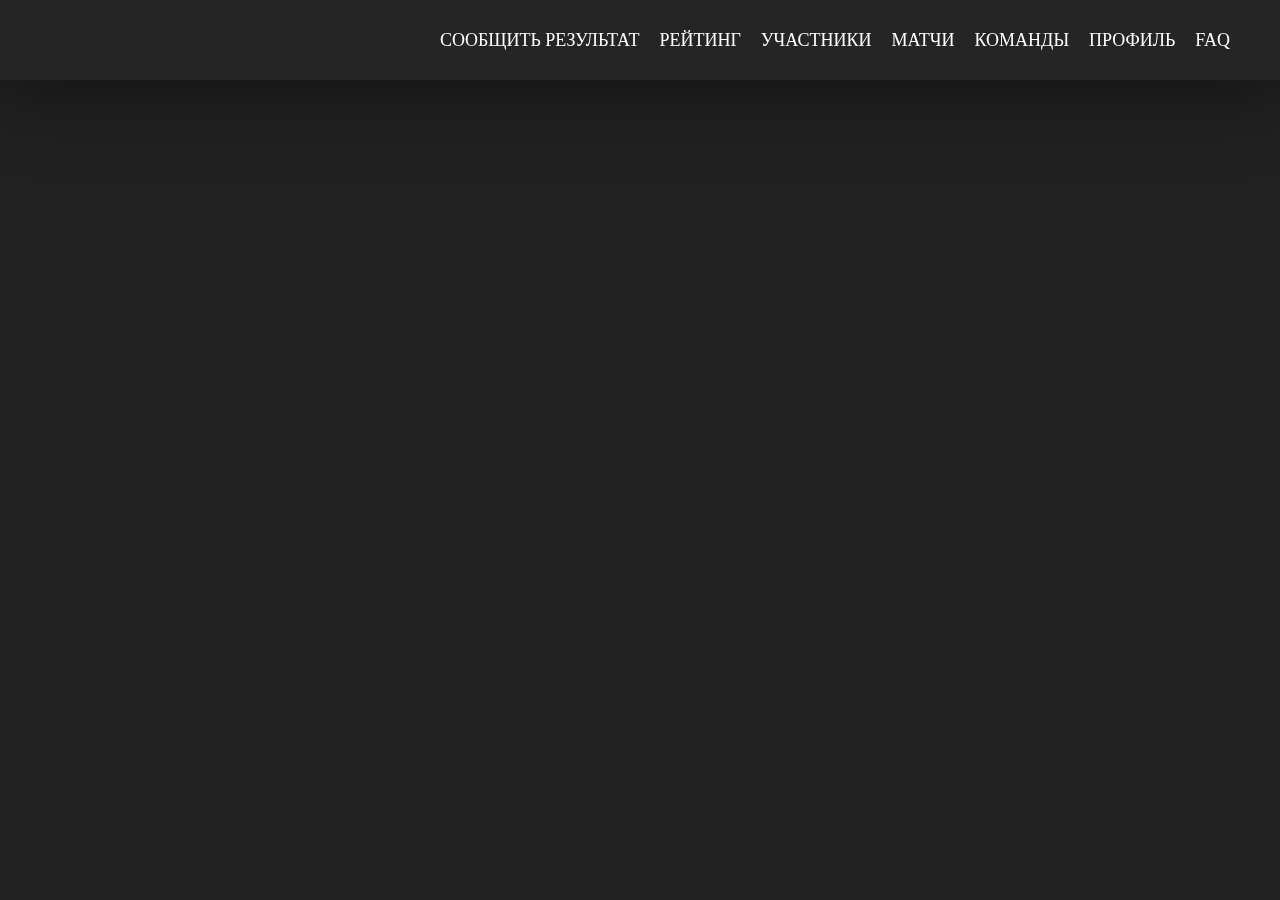
==== frontend/index.html @ 809a3591 "COMMIT" ====
<!DOCTYPE html>
<html>
    <head>
       <link rel="shortcut icon" href="/img/favicon.ico" type="image/x-icon">
	   <meta charset="utf-8">
       <meta http-equiv="Cache-Control" content="no-cache">
	   <meta http-equiv="X-UA-Compatible" content="IE=edge">
	   <meta name="viewport" content="width=device-width, initial-scale=1, maximum-scale=1, user-scalable=no">
       <meta name="yandex-verification" content="ed4b1ac59362c3a8" />
        <!-- Подключение css -->
        <script src="https://cdn.jsdelivr.net/npm/@popperjs/core@2.9.2/dist/umd/popper.min.js" integrity="sha384-IQsoLXl5PILFhosVNubq5LC7Qb9DXgDA9i+tQ8Zj3iwWAwPtgFTxbJ8NT4GN1R8p" crossorigin="anonymous"></script>
        <script src="https://cdn.jsdelivr.net/npm/bootstrap@5.0.2/dist/js/bootstrap.min.js" integrity="sha384-cVKIPhGWiC2Al4u+LWgxfKTRIcfu0JTxR+EQDz/bgldoEyl4H0zUF0QKbrJ0EcQF" crossorigin="anonymous"></script>
        <link href="https://cdn.jsdelivr.net/npm/bootstrap@5.0.2/dist/css/bootstrap.min.css" rel="stylesheet" integrity="sha384-EVSTQN3/azprG1Anm3QDgpJLIm9Nao0Yz1ztcQTwFspd3yD65VohhpuuCOmLASjC" crossorigin="anonymous">
        <script src="https://cdn.jsdelivr.net/npm/bootstrap@5.0.2/dist/js/bootstrap.bundle.min.js" integrity="sha384-MrcW6ZMFYlzcLA8Nl+NtUVF0sA7MsXsP1UyJoMp4YLEuNSfAP+JcXn/tWtIaxVXM" crossorigin="anonymous"></script>
        <link href="js/libs/jquery-ui/jquery-ui.min.css" rel="stylesheet">
        <link href="css/desktop.css" rel="stylesheet">
        <link href="css/mobile.css" rel="stylesheet">
        <!-- Подключение jquery -->
        <script src="js/libs/jquery/jquery.min.js"></script>
        <script src="js/libs/jquery-ui/jquery-ui.min.js"></script>
        <!-- Подключение angular -->
        <script src="js/libs/angularjs/1.6.9/angular.min.js"></script>
        <script src="js/libs/angularjs/1.6.9/angular-route.js"></script>
        <script src="js/libs/angularjs/1.6.9/angular-cookies.js"></script>
        <script src="js/libs/angularjs/1.6.9/angular-sanitize.min.js"></script>
        <!-- Подключение файла для подмены основной части контента -->
        <script src="js/routes.js"></script>
        <!-- Подключение файлов-контроллеров для основной части -->
        <script src="js/controllers/faq.js?n=1"></script>
        <script src="js/controllers/get_result.js?n=1"></script>
        <script src="js/controllers/index.js?n=1"></script>
        <script src="js/controllers/matches.js?n=1"></script>
        <script src="js/controllers/members.js?n=1"></script>
        <script src="js/controllers/profile.js?n=1"></script>
        <script src="js/controllers/rating.js?n=1"></script>
        <script src="js/controllers/common.js?n=1"></script>
        <script src="js/controllers/teams.js?n=1"></script>
        <script src="js/controllers/header.js?n=1"></script>
    </head>

    <body ng-app="main" ng-controller="common" ng-class="{'loaded':isLoaded}">

        <div class="blocked" style="display:none;"></div>
        <!-- Основная часть -->
        <div class="wrap">
            <!-- Шапка страницы -->
            <header ng-include="'views/includes/header.html'" ng-controller="header"></header>
            <!-- Основной блок страницы -->
            <div class="main">
                <div ng-view class="main-content"></div>
            </div>
            <!-- Подвал страницы -->
            <div ng-include="'views/includes/footer.html'"></div>
        </div>
    </body>
</html>
---- frontend/css/desktop.css ----
/*Тело*/
body {background-color: #212121;}
.main-content {max-width: 1140px; padding-top: 120px; margin-left: auto; margin-right: auto; padding-left: 20px; padding-right: 20px;}
/*Шапка*/
.header {position: fixed; width: 100%; top: 0; left: 0; z-index: 50;}
.header:before {content: ''; position: absolute; top: 0; left: 0; width: 100%; height: 100%; background-color: #252525; z-index: 3; -webkit-box-shadow: 0px 0px 79px 3px rgba(0, 0, 0, 0.51); -moz-box-shadow: 0px 0px 79px 3px rgba(0, 0, 0, 0.51); box-shadow: 0px 0px 79px 3px rgba(0, 0, 0, 0.51);}
.header__body {position: relative; display: flex; justify-content: space-between; height: 80px; align-items: center;}
.container {max-width: 1180px; margin: 0 auto; padding: 0 10px;}
.header__list {display: flex; position: relative; z-index: 3;}
.header__list li {list-style: none; margin-left: 20px;}
.header__link {color: #fff; font-size: 18px; text-transform: uppercase; text-decoration: none;}
.header__logo {position: relative; flex: 0 0 60px; z-index: 5;}
.header__logo img {max-width: 100%; border-radius: 50%; display: block;}
.header__burger {display: none; z-index: 5;}
/*Контент*/
.content__block {display: flex; flex-direction: column; justify-content: center; background-color: #272727; -webkit-box-shadow: 0px 0px 79px 3px rgba(0, 0, 0, 0.51); -moz-box-shadow: 0px 0px 79px 3px rgba(0, 0, 0, 0.51); box-shadow: 0px 0px 79px 3px rgba(0, 0, 0, 0.51); margin-bottom: 60px}
.content__block__img {width: 100%;}
.content__block__title {font-size: 24px; color: #fff; text-align: center; margin-bottom: 30px; margin-left: 20px; margin-right: 20px;}
.content__block__text {font-size: 18px; color: #fff; margin-left: 20px; margin-bottom: 20px; margin-right: 20px;}
.content__block__text__paragraph {padding-bottom: 20px;}
/*FAQ*/
.faq__content {display: flex; position: relative; width: 100%; height: 100%; flex-direction: column; justify-content: center;}
---- frontend/css/mobile.css ----
@media (max-width: 925px){
	.header__burger {display: block; position: relative; width: 30px; height: 20px}
	.header__burger:before, .header__burger:after {content: ''; background-color: #fff; position: absolute; width: 100%; height: 2px; left: 0;}
	.header__burger:before {top: 0;}
	.header__burger:after {bottom: 0;}
	.header__burger span {position: absolute; background-color: #fff; position: absolute; left: 0; width: 100%; height: 2px; top: 9px;}
	.header__menu {position: fixed; top: 0; left: 0; width: 100%; height: 100%; background-color: #292929; padding: 100px 0 0 0;}
	.header__list {display: flex; flex-direction: column;}
	.header__list li {margin-bottom: 20px;}
	.header__list li a {font-size: 24px;}
	.header__menu.active {top: 0; transition: all 0.5s ease 0s;}
	.header__menu.deactive {top: -100%; transition: all 0.5s ease 0s;}
	.header__burger.active:before {transform: rotate(45deg); top: 9px;}
	.header__burger.active:after {transform: rotate(-45deg); bottom: 9px;}
	.header__burger.active span{transform: scale(0);}
}
@media (max-width: 767px) {
	.header__body {height: 50px;}
	.header__logo {flex: 0 0 40px;}
	.header__menu {padding: 70px 0 0 0;}
	.header__list li a {font-size: 22px;}
	.main-content {padding-top: 80px;}
}
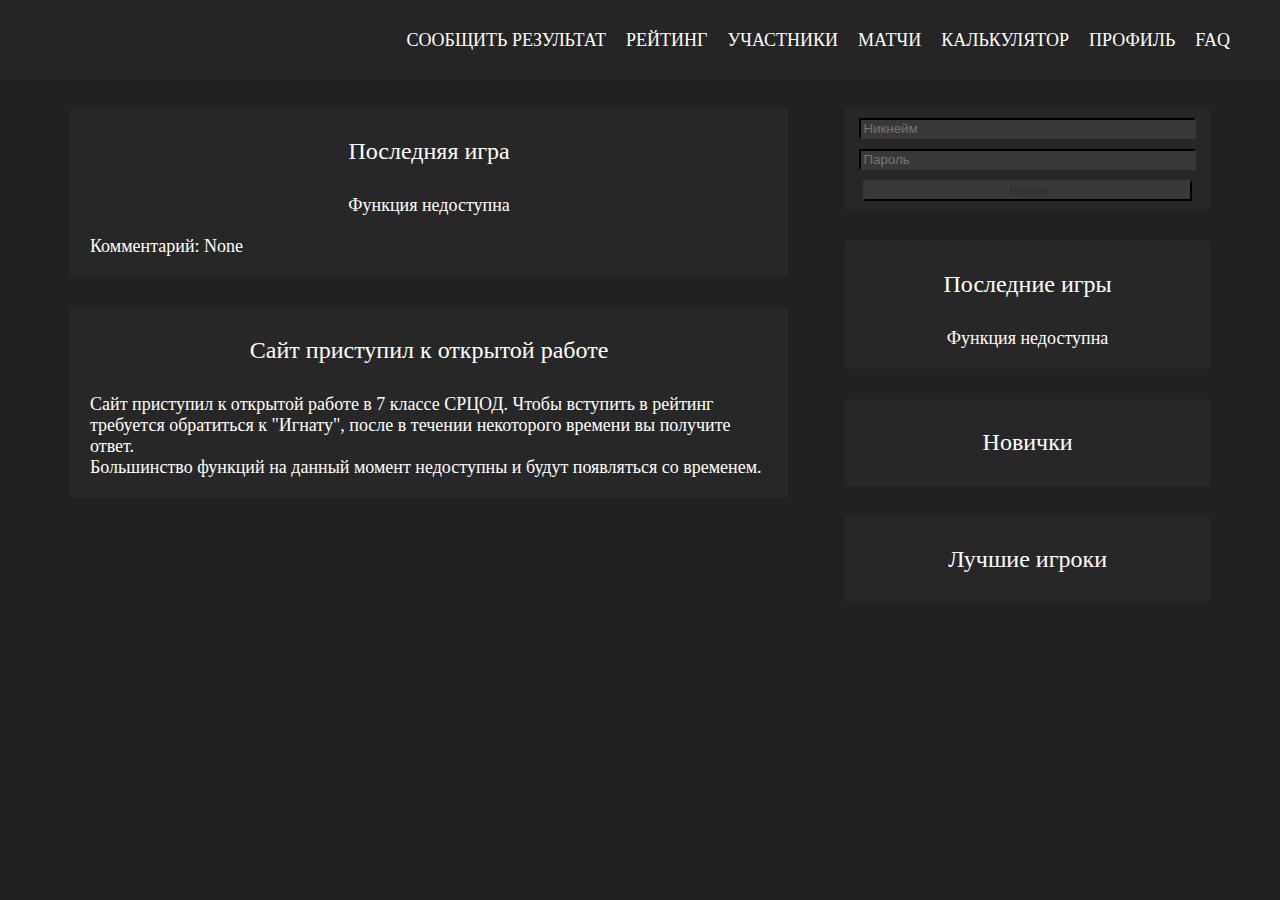
==== commit 78057350: "global update" ====
--- a/frontend/index.html
+++ b/frontend/index.html
@@ -36,6 +36,12 @@
         <script src="js/controllers/common.js?n=1"></script>
         <script src="js/controllers/teams.js?n=1"></script>
         <script src="js/controllers/header.js?n=1"></script>
+        <!-- Подключение настроенной структуры ООП -->
+        <script src="js/classes/main.js?n=1"></script>
+        <script src="js/classes/block.js?n=1"></script>
+        <script src="js/classes/button.js?n=1"></script>
+        <script src="js/classes/checkup.js?n=1"></script>
+        <script src="js/classes/dataCollector.js?n=1"></script>
     </head>
 
     <body ng-app="main" ng-controller="common" ng-class="{'loaded':isLoaded}">
--- a/frontend/css/desktop.css
+++ b/frontend/css/desktop.css
@@ -1,9 +1,9 @@
 /*Тело*/
 body {background-color: #212121;}
-.main-content {max-width: 1140px; padding-top: 120px; margin-left: auto; margin-right: auto; padding-left: 20px; padding-right: 20px;}
+.main-content {max-width: 1140px; padding-top: 100px; margin-left: auto; margin-right: auto; padding-left: 20px; padding-right: 20px;}
 /*Шапка*/
 .header {position: fixed; width: 100%; top: 0; left: 0; z-index: 50;}
-.header:before {content: ''; position: absolute; top: 0; left: 0; width: 100%; height: 100%; background-color: #252525; z-index: 3; -webkit-box-shadow: 0px 0px 79px 3px rgba(0, 0, 0, 0.51); -moz-box-shadow: 0px 0px 79px 3px rgba(0, 0, 0, 0.51); box-shadow: 0px 0px 79px 3px rgba(0, 0, 0, 0.51);}
+.header:before {content: ''; position: absolute; top: 0; left: 0; width: 100%; height: 100%; background-color: #252525; z-index: 3;}
 .header__body {position: relative; display: flex; justify-content: space-between; height: 80px; align-items: center;}
 .container {max-width: 1180px; margin: 0 auto; padding: 0 10px;}
 .header__list {display: flex; position: relative; z-index: 3;}
@@ -13,10 +13,32 @@
 .header__logo img {max-width: 100%; border-radius: 50%; display: block;}
 .header__burger {display: none; z-index: 5;}
 /*Контент*/
-.content__block {display: flex; flex-direction: column; justify-content: center; background-color: #272727; -webkit-box-shadow: 0px 0px 79px 3px rgba(0, 0, 0, 0.51); -moz-box-shadow: 0px 0px 79px 3px rgba(0, 0, 0, 0.51); box-shadow: 0px 0px 79px 3px rgba(0, 0, 0, 0.51); margin-bottom: 60px}
-.content__block__img {width: 100%;}
-.content__block__title {font-size: 24px; color: #fff; text-align: center; margin-bottom: 30px; margin-left: 20px; margin-right: 20px;}
+.content__block {position: relative; width: 100%;display: flex; flex-direction: column; justify-content: center; background-color: #272727; margin-bottom: 30px}
+.content__block__img {width: 100%; margin-bottom: 30px;}
+.content__block__img img {width: 100%;}
+.content__block__title {font-size: 24px; color: #fff; text-align: center; margin-bottom: 30px; margin-top: 30px; margin-left: 20px; margin-right: 20px;}
 .content__block__text {font-size: 18px; color: #fff; margin-left: 20px; margin-bottom: 20px; margin-right: 20px;}
 .content__block__text__paragraph {padding-bottom: 20px;}
+/*Таблицы*/
+.table-wrap{overflow-x:auto;}
+table.table {width: 100%; height: 100%; color: #fff; border: 3px solid #fff;}
+table.table th, table.table td {text-align: center; padding: 8px;}
+table.table-1 th {font-weight: bold;}
 /*FAQ*/
-.faq__content {display: flex; position: relative; width: 100%; height: 100%; flex-direction: column; justify-content: center;}+.faq__content {display: flex; position: relative; width: 100%; height: 100%; flex-direction: column; justify-content: center;}
+/*Рейтинг*/
+.rating {display: flex; position: relative; width: 100%; height: 100%; flex-direction: column; justify-content: center;}
+/*Главная страница*/
+.index {position: relative; display: flex; width: 100%; height: 100%; flex-direction: row; justify-content: space-between;}
+.index__left {position: relative; width: 63%; height: calc(100vh - 120px); overflow-y: auto; overflow-x: hidden;}
+.index__left::-webkit-scrollbar {width: 0;}
+.index__right {position: relative; width: 32%; height: calc(100vh - 120px); overflow-y: auto;}
+.index__right::-webkit-scrollbar {width: 0;}
+
+.login__place, .login__place:focus, .login__place:before {color: #fff; background-color: #383838; border-color: #383838; width: 90%; margin-left: auto; margin-right: auto; margin-top: 10px;}
+.login__button {width: 90%; margin-top: 10px; margin-bottom: 10px; margin-left: auto; margin-right: auto;}
+.reg_btn, .reg_btn:hover, .reg_btn:before {width: 100%; border-color: #383838; text-align: center; background-color: #383838;}
+/*Сообщить результат*/
+.get_result__content {min-height: 100%; width: 100%;}
+.result__select, .result__select:hover, .result__select:focus {color: #fff; background-color: #383838; border-color: #383838;}
+.ui-autocomplete, .ui-state-hover, .ui-state-active, .ui-state-focus{color: #fff; background-color: #383838; border-color: #383838;}--- a/frontend/css/mobile.css
+++ b/frontend/css/mobile.css
@@ -20,4 +20,7 @@
 	.header__menu {padding: 70px 0 0 0;}
 	.header__list li a {font-size: 22px;}
 	.main-content {padding-top: 80px;}
+	.index {flex-direction: column;}
+	.index__left {width: 100%; height: auto; order: 1;}
+	.index__right {width: 100%; height: auto; order: 0;}
 }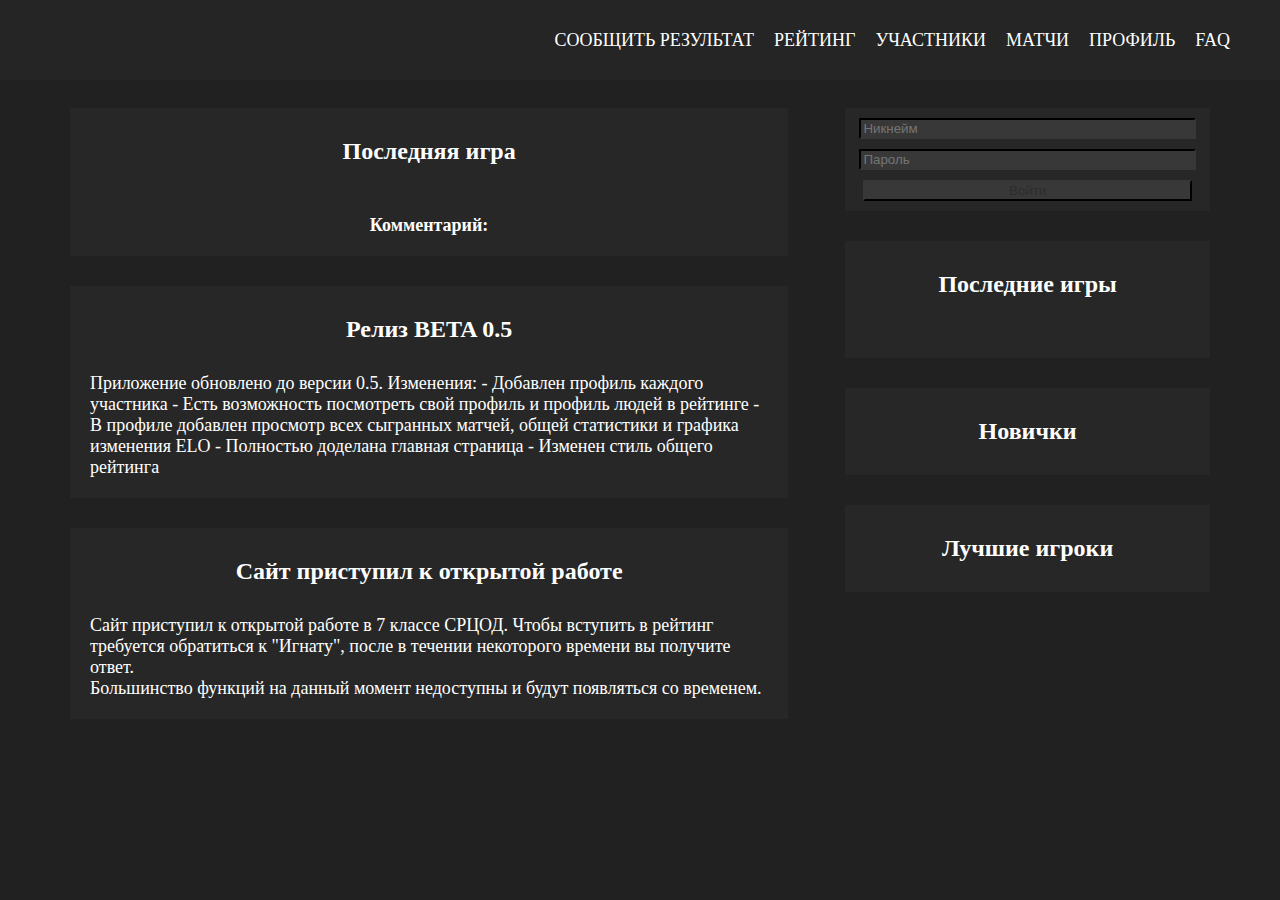
==== commit 45853982: "0.5" ====
--- a/frontend/index.html
+++ b/frontend/index.html
@@ -42,6 +42,9 @@
         <script src="js/classes/button.js?n=1"></script>
         <script src="js/classes/checkup.js?n=1"></script>
         <script src="js/classes/dataCollector.js?n=1"></script>
+        <script src="js/classes/backendConstructor.js?n=1"></script>
+        <!-- Подключение chart.js -->
+        <script src="js/libs/chart.js/dist/chart.js"></script>
     </head>
 
     <body ng-app="main" ng-controller="common" ng-class="{'loaded':isLoaded}">
--- a/frontend/css/desktop.css
+++ b/frontend/css/desktop.css
@@ -1,6 +1,8 @@
 /*Тело*/
 body {background-color: #212121;}
 .main-content {max-width: 1140px; padding-top: 100px; margin-left: auto; margin-right: auto; padding-left: 20px; padding-right: 20px;}
+/*Ссылки*/
+a, a:link, a:visited, a:hover, a:focus, a:active {text-decoration: none;}
 /*Шапка*/
 .header {position: fixed; width: 100%; top: 0; left: 0; z-index: 50;}
 .header:before {content: ''; position: absolute; top: 0; left: 0; width: 100%; height: 100%; background-color: #252525; z-index: 3;}
@@ -16,7 +18,7 @@
 .content__block {position: relative; width: 100%;display: flex; flex-direction: column; justify-content: center; background-color: #272727; margin-bottom: 30px}
 .content__block__img {width: 100%; margin-bottom: 30px;}
 .content__block__img img {width: 100%;}
-.content__block__title {font-size: 24px; color: #fff; text-align: center; margin-bottom: 30px; margin-top: 30px; margin-left: 20px; margin-right: 20px;}
+.content__block__title {font-weight: bold; font-size: 24px; color: #fff; text-align: center; margin-bottom: 30px; margin-top: 30px; margin-left: 20px; margin-right: 20px;}
 .content__block__text {font-size: 18px; color: #fff; margin-left: 20px; margin-bottom: 20px; margin-right: 20px;}
 .content__block__text__paragraph {padding-bottom: 20px;}
 /*Таблицы*/
@@ -41,4 +43,7 @@
 /*Сообщить результат*/
 .get_result__content {min-height: 100%; width: 100%;}
 .result__select, .result__select:hover, .result__select:focus {color: #fff; background-color: #383838; border-color: #383838;}
-.ui-autocomplete, .ui-state-hover, .ui-state-active, .ui-state-focus{color: #fff; background-color: #383838; border-color: #383838;}+.ui-autocomplete, .ui-state-hover, .ui-state-active, .ui-state-focus{color: #fff; background-color: #383838; border-color: #383838;}
+/*Таблица для участников*/
+table.table-3 {border-collapse: collapse; border-spacing: 0; width: 100%; color: #fff;}
+table.table-3 th, table.table-3 td {text-align: left; padding: 8px; border: none; text-align: center;}--- a/frontend/css/mobile.css
+++ b/frontend/css/mobile.css
@@ -23,4 +23,10 @@
 	.index {flex-direction: column;}
 	.index__left {width: 100%; height: auto; order: 1;}
 	.index__right {width: 100%; height: auto; order: 0;}
+	table.table-3 {border: 0; margin-bottom: 5px;}
+	table.table-3 thead {border: none;clip: rect(0 0 0 0); height: 1px; margin: -1px; overflow: hidden; padding: 0; position: absolute; width: 1px;}
+	table.table-3 tr {border-bottom: none; display: block; margin-bottom: 30px;}
+	table.table-3 td {display: block; text-align: right; border: 0;}
+	table.table-3 td::before {content: attr(data-label); float: left; font-weight: bold;text-transform: uppercase;}
+	table.table-3 td:last-child {border-bottom: 0;}
 }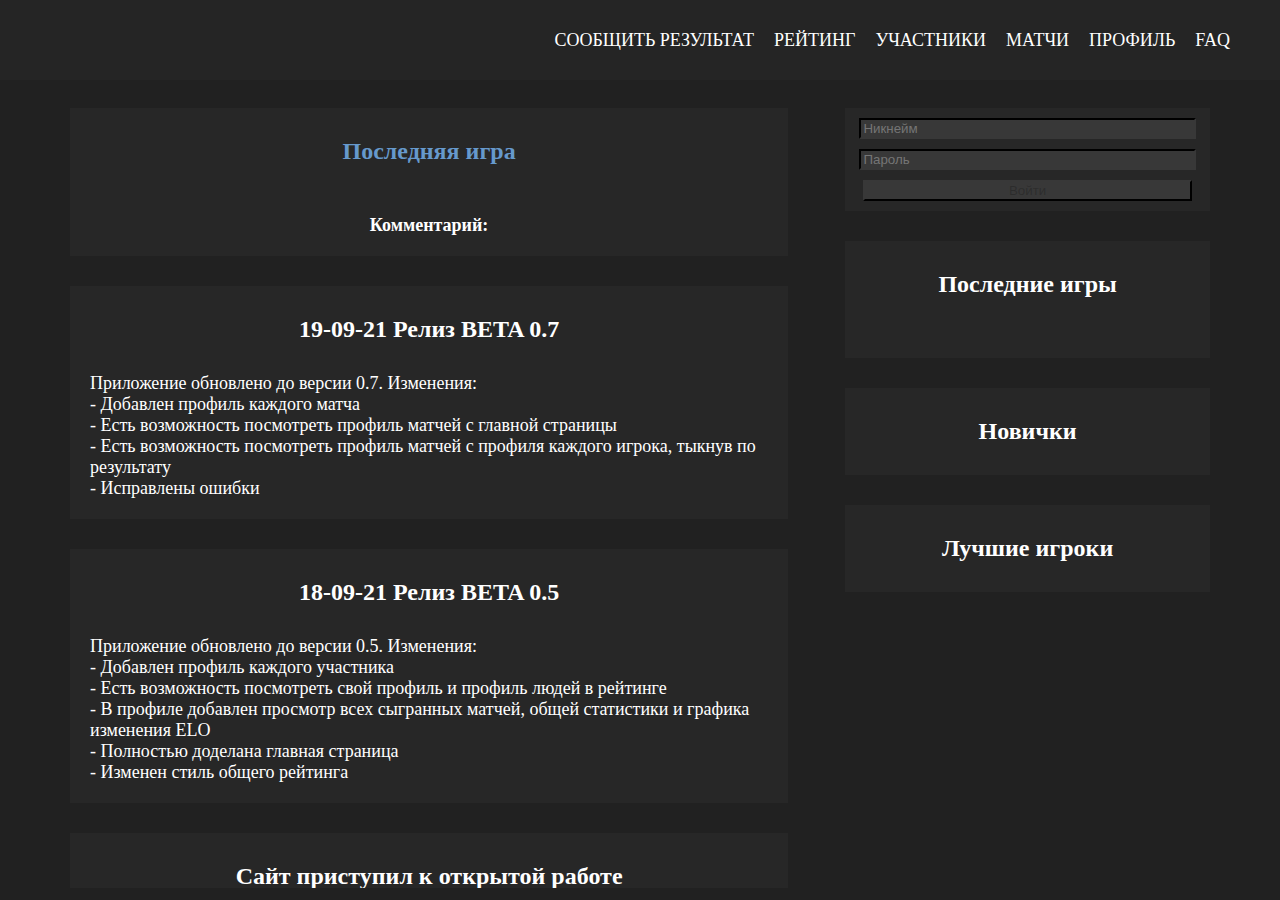
==== commit 08619d58: "invite add + fixes" ====
--- a/frontend/index.html
+++ b/frontend/index.html
@@ -36,6 +36,7 @@
         <script src="js/controllers/common.js?n=1"></script>
         <script src="js/controllers/teams.js?n=1"></script>
         <script src="js/controllers/header.js?n=1"></script>
+        <script src="js/controllers/invite.js?n=1"></script>
         <!-- Подключение настроенной структуры ООП -->
         <script src="js/classes/main.js?n=1"></script>
         <script src="js/classes/block.js?n=1"></script>
--- a/frontend/css/desktop.css
+++ b/frontend/css/desktop.css
@@ -1,49 +1,263 @@
 /*Тело*/
-body {background-color: #212121;}
-.main-content {max-width: 1140px; padding-top: 100px; margin-left: auto; margin-right: auto; padding-left: 20px; padding-right: 20px;}
+body {
+    background-color: #212121;
+}
+
+.main-content {
+    max-width: 1140px;
+    padding-top: 100px;
+    margin-left: auto;
+    margin-right: auto;
+    padding-left: 20px;
+    padding-right: 20px;
+}
+
 /*Ссылки*/
-a, a:link, a:visited, a:hover, a:focus, a:active {text-decoration: none;}
+a, a:link, a:visited, a:hover, a:focus, a:active {
+    text-decoration: none;
+    color: #6699CC;
+}
+
 /*Шапка*/
-.header {position: fixed; width: 100%; top: 0; left: 0; z-index: 50;}
-.header:before {content: ''; position: absolute; top: 0; left: 0; width: 100%; height: 100%; background-color: #252525; z-index: 3;}
-.header__body {position: relative; display: flex; justify-content: space-between; height: 80px; align-items: center;}
-.container {max-width: 1180px; margin: 0 auto; padding: 0 10px;}
-.header__list {display: flex; position: relative; z-index: 3;}
-.header__list li {list-style: none; margin-left: 20px;}
-.header__link {color: #fff; font-size: 18px; text-transform: uppercase; text-decoration: none;}
-.header__logo {position: relative; flex: 0 0 60px; z-index: 5;}
-.header__logo img {max-width: 100%; border-radius: 50%; display: block;}
-.header__burger {display: none; z-index: 5;}
+.header {
+    position: fixed;
+    width: 100%;
+    top: 0;
+    left: 0;
+    z-index: 50;
+}
+
+.header:before {
+    content: '';
+    position: absolute;
+    top: 0;
+    left: 0;
+    width: 100%;
+    height: 100%;
+    background-color: #252525;
+    z-index: 3;
+}
+
+.header__body {
+    position: relative;
+    display: flex;
+    justify-content: space-between;
+    height: 80px;
+    align-items: center;
+}
+
+.container {
+    max-width: 1180px;
+    margin: 0 auto;
+    padding: 0 10px;
+}
+
+.header__list {
+    display: flex;
+    position: relative;
+    z-index: 3;
+}
+
+.header__list li {
+    list-style: none;
+    margin-left: 20px;
+}
+
+.header__link {
+    color: #fff !important;
+    font-size: 18px;
+    text-transform: uppercase;
+    text-decoration: none;
+}
+
+.header__logo {
+    position: relative;
+    flex: 0 0 60px;
+    z-index: 5;
+}
+
+.header__logo img {
+    max-width: 100%;
+    border-radius: 50%;
+    display: block;
+}
+
+.header__burger {
+    display: none;
+    z-index: 5;
+}
+
 /*Контент*/
-.content__block {position: relative; width: 100%;display: flex; flex-direction: column; justify-content: center; background-color: #272727; margin-bottom: 30px}
-.content__block__img {width: 100%; margin-bottom: 30px;}
-.content__block__img img {width: 100%;}
-.content__block__title {font-weight: bold; font-size: 24px; color: #fff; text-align: center; margin-bottom: 30px; margin-top: 30px; margin-left: 20px; margin-right: 20px;}
-.content__block__text {font-size: 18px; color: #fff; margin-left: 20px; margin-bottom: 20px; margin-right: 20px;}
-.content__block__text__paragraph {padding-bottom: 20px;}
+.content__block {
+    position: relative;
+    width: 100%;
+    display: flex;
+    flex-direction: column;
+    justify-content: center;
+    background-color: #272727;
+    margin-bottom: 30px
+}
+
+.content__block__img {
+    width: 100%;
+    margin-bottom: 30px;
+}
+
+.content__block__img img {
+    width: 100%;
+}
+
+.content__block__title {
+    font-weight: bold;
+    font-size: 24px;
+    color: #fff;
+    text-align: center;
+    margin-bottom: 30px;
+    margin-top: 30px;
+    margin-left: 20px;
+    margin-right: 20px;
+}
+
+.content__block__text {
+    font-size: 18px;
+    color: #fff;
+    margin-left: 20px;
+    margin-bottom: 20px;
+    margin-right: 20px;
+}
+
+.content__block__text__paragraph {
+    padding-bottom: 20px;
+}
+
 /*Таблицы*/
-.table-wrap{overflow-x:auto;}
-table.table {width: 100%; height: 100%; color: #fff; border: 3px solid #fff;}
-table.table th, table.table td {text-align: center; padding: 8px;}
-table.table-1 th {font-weight: bold;}
+.table-wrap {
+    overflow-x: auto;
+}
+
+table.table {
+    width: 100%;
+    height: 100%;
+    color: #fff;
+    border: 3px solid #fff;
+}
+
+table.table th, table.table td {
+    text-align: center;
+    padding: 8px;
+}
+
+table.table-1 th {
+    font-weight: bold;
+}
+
 /*FAQ*/
-.faq__content {display: flex; position: relative; width: 100%; height: 100%; flex-direction: column; justify-content: center;}
+.faq__content {
+    display: flex;
+    position: relative;
+    width: 100%;
+    height: 100%;
+    flex-direction: column;
+    justify-content: center;
+}
+
 /*Рейтинг*/
-.rating {display: flex; position: relative; width: 100%; height: 100%; flex-direction: column; justify-content: center;}
+.rating {
+    display: flex;
+    position: relative;
+    width: 100%;
+    height: 100%;
+    flex-direction: column;
+    justify-content: center;
+}
+
 /*Главная страница*/
-.index {position: relative; display: flex; width: 100%; height: 100%; flex-direction: row; justify-content: space-between;}
-.index__left {position: relative; width: 63%; height: calc(100vh - 120px); overflow-y: auto; overflow-x: hidden;}
-.index__left::-webkit-scrollbar {width: 0;}
-.index__right {position: relative; width: 32%; height: calc(100vh - 120px); overflow-y: auto;}
-.index__right::-webkit-scrollbar {width: 0;}
-
-.login__place, .login__place:focus, .login__place:before {color: #fff; background-color: #383838; border-color: #383838; width: 90%; margin-left: auto; margin-right: auto; margin-top: 10px;}
-.login__button {width: 90%; margin-top: 10px; margin-bottom: 10px; margin-left: auto; margin-right: auto;}
-.reg_btn, .reg_btn:hover, .reg_btn:before {width: 100%; border-color: #383838; text-align: center; background-color: #383838;}
+.index {
+    position: relative;
+    display: flex;
+    width: 100%;
+    height: 100%;
+    flex-direction: row;
+    justify-content: space-between;
+}
+
+.index__left {
+    position: relative;
+    width: 63%;
+    height: calc(100vh - 120px);
+    overflow-y: auto;
+    overflow-x: hidden;
+}
+
+.index__left::-webkit-scrollbar {
+    width: 0;
+}
+
+.index__right {
+    position: relative;
+    width: 32%;
+    height: calc(100vh - 120px);
+    overflow-y: auto;
+}
+
+.index__right::-webkit-scrollbar {
+    width: 0;
+}
+
+.login__place, .login__place:focus, .login__place:before {
+    color: #fff;
+    background-color: #383838;
+    border-color: #383838;
+    width: 90%;
+    margin-left: auto;
+    margin-right: auto;
+    margin-top: 10px;
+}
+
+.login__button {
+    width: 90%;
+    margin-top: 10px;
+    margin-bottom: 10px;
+    margin-left: auto;
+    margin-right: auto;
+}
+
+.reg_btn, .reg_btn:hover, .reg_btn:before {
+    width: 100%;
+    border-color: #383838;
+    text-align: center;
+    background-color: #383838;
+}
+
 /*Сообщить результат*/
-.get_result__content {min-height: 100%; width: 100%;}
-.result__select, .result__select:hover, .result__select:focus {color: #fff; background-color: #383838; border-color: #383838;}
-.ui-autocomplete, .ui-state-hover, .ui-state-active, .ui-state-focus{color: #fff; background-color: #383838; border-color: #383838;}
+.get_result__content {
+    min-height: 100%;
+    width: 100%;
+}
+
+.result__select, .result__select:hover, .result__select:focus {
+    color: #fff;
+    background-color: #383838;
+    border-color: #383838;
+}
+
+.ui-autocomplete, .ui-state-hover, .ui-state-active, .ui-state-focus {
+    color: #fff;
+    background-color: #383838;
+    border-color: #383838;
+}
+
 /*Таблица для участников*/
-table.table-3 {border-collapse: collapse; border-spacing: 0; width: 100%; color: #fff;}
-table.table-3 th, table.table-3 td {text-align: left; padding: 8px; border: none; text-align: center;}+table.table-3 {
+    border-collapse: collapse;
+    border-spacing: 0;
+    width: 100%;
+    color: #fff;
+}
+
+table.table-3 th, table.table-3 td {
+    text-align: left;
+    padding: 8px;
+    border: none;
+    text-align: center;
+}--- a/frontend/css/mobile.css
+++ b/frontend/css/mobile.css
@@ -1,32 +1,159 @@
-@media (max-width: 925px){
-	.header__burger {display: block; position: relative; width: 30px; height: 20px}
-	.header__burger:before, .header__burger:after {content: ''; background-color: #fff; position: absolute; width: 100%; height: 2px; left: 0;}
-	.header__burger:before {top: 0;}
-	.header__burger:after {bottom: 0;}
-	.header__burger span {position: absolute; background-color: #fff; position: absolute; left: 0; width: 100%; height: 2px; top: 9px;}
-	.header__menu {position: fixed; top: 0; left: 0; width: 100%; height: 100%; background-color: #292929; padding: 100px 0 0 0;}
-	.header__list {display: flex; flex-direction: column;}
-	.header__list li {margin-bottom: 20px;}
-	.header__list li a {font-size: 24px;}
-	.header__menu.active {top: 0; transition: all 0.5s ease 0s;}
-	.header__menu.deactive {top: -100%; transition: all 0.5s ease 0s;}
-	.header__burger.active:before {transform: rotate(45deg); top: 9px;}
-	.header__burger.active:after {transform: rotate(-45deg); bottom: 9px;}
-	.header__burger.active span{transform: scale(0);}
+@media (max-width: 925px) {
+    .header__burger {
+        display: block;
+        position: relative;
+        width: 30px;
+        height: 20px
+    }
+
+    .header__burger:before, .header__burger:after {
+        content: '';
+        background-color: #fff;
+        position: absolute;
+        width: 100%;
+        height: 2px;
+        left: 0;
+    }
+
+    .header__burger:before {
+        top: 0;
+    }
+
+    .header__burger:after {
+        bottom: 0;
+    }
+
+    .header__burger span {
+        position: absolute;
+        background-color: #fff;
+        position: absolute;
+        left: 0;
+        width: 100%;
+        height: 2px;
+        top: 9px;
+    }
+
+    .header__menu {
+        position: fixed;
+        top: 0;
+        left: 0;
+        width: 100%;
+        height: 100%;
+        background-color: #292929;
+        padding: 100px 0 0 0;
+    }
+
+    .header__list {
+        display: flex;
+        flex-direction: column;
+    }
+
+    .header__list li {
+        margin-bottom: 20px;
+    }
+
+    .header__list li a {
+        font-size: 24px;
+    }
+
+    .header__menu.active {
+        top: 0;
+        transition: all 0.5s ease 0s;
+    }
+
+    .header__menu.deactive {
+        top: -100%;
+        transition: all 0.5s ease 0s;
+    }
+
+    .header__burger.active:before {
+        transform: rotate(45deg);
+        top: 9px;
+    }
+
+    .header__burger.active:after {
+        transform: rotate(-45deg);
+        bottom: 9px;
+    }
+
+    .header__burger.active span {
+        transform: scale(0);
+    }
 }
+
 @media (max-width: 767px) {
-	.header__body {height: 50px;}
-	.header__logo {flex: 0 0 40px;}
-	.header__menu {padding: 70px 0 0 0;}
-	.header__list li a {font-size: 22px;}
-	.main-content {padding-top: 80px;}
-	.index {flex-direction: column;}
-	.index__left {width: 100%; height: auto; order: 1;}
-	.index__right {width: 100%; height: auto; order: 0;}
-	table.table-3 {border: 0; margin-bottom: 5px;}
-	table.table-3 thead {border: none;clip: rect(0 0 0 0); height: 1px; margin: -1px; overflow: hidden; padding: 0; position: absolute; width: 1px;}
-	table.table-3 tr {border-bottom: none; display: block; margin-bottom: 30px;}
-	table.table-3 td {display: block; text-align: right; border: 0;}
-	table.table-3 td::before {content: attr(data-label); float: left; font-weight: bold;text-transform: uppercase;}
-	table.table-3 td:last-child {border-bottom: 0;}
+    .header__body {
+        height: 50px;
+    }
+
+    .header__logo {
+        flex: 0 0 40px;
+    }
+
+    .header__menu {
+        padding: 70px 0 0 0;
+    }
+
+    .header__list li a {
+        font-size: 22px;
+    }
+
+    .main-content {
+        padding-top: 80px;
+    }
+
+    .index {
+        flex-direction: column;
+    }
+
+    .index__left {
+        width: 100%;
+        height: auto;
+        order: 1;
+    }
+
+    .index__right {
+        width: 100%;
+        height: auto;
+        order: 0;
+    }
+
+    table.table-3 {
+        border: 0;
+        margin-bottom: 5px;
+    }
+
+    table.table-3 thead {
+        border: none;
+        clip: rect(0 0 0 0);
+        height: 1px;
+        margin: -1px;
+        overflow: hidden;
+        padding: 0;
+        position: absolute;
+        width: 1px;
+    }
+
+    table.table-3 tr {
+        border-bottom: none;
+        display: block;
+        margin-bottom: 30px;
+    }
+
+    table.table-3 td {
+        display: block;
+        text-align: right;
+        border: 0;
+    }
+
+    table.table-3 td::before {
+        content: attr(data-label);
+        float: left;
+        font-weight: bold;
+        text-transform: uppercase;
+    }
+
+    table.table-3 td:last-child {
+        border-bottom: 0;
+    }
 }